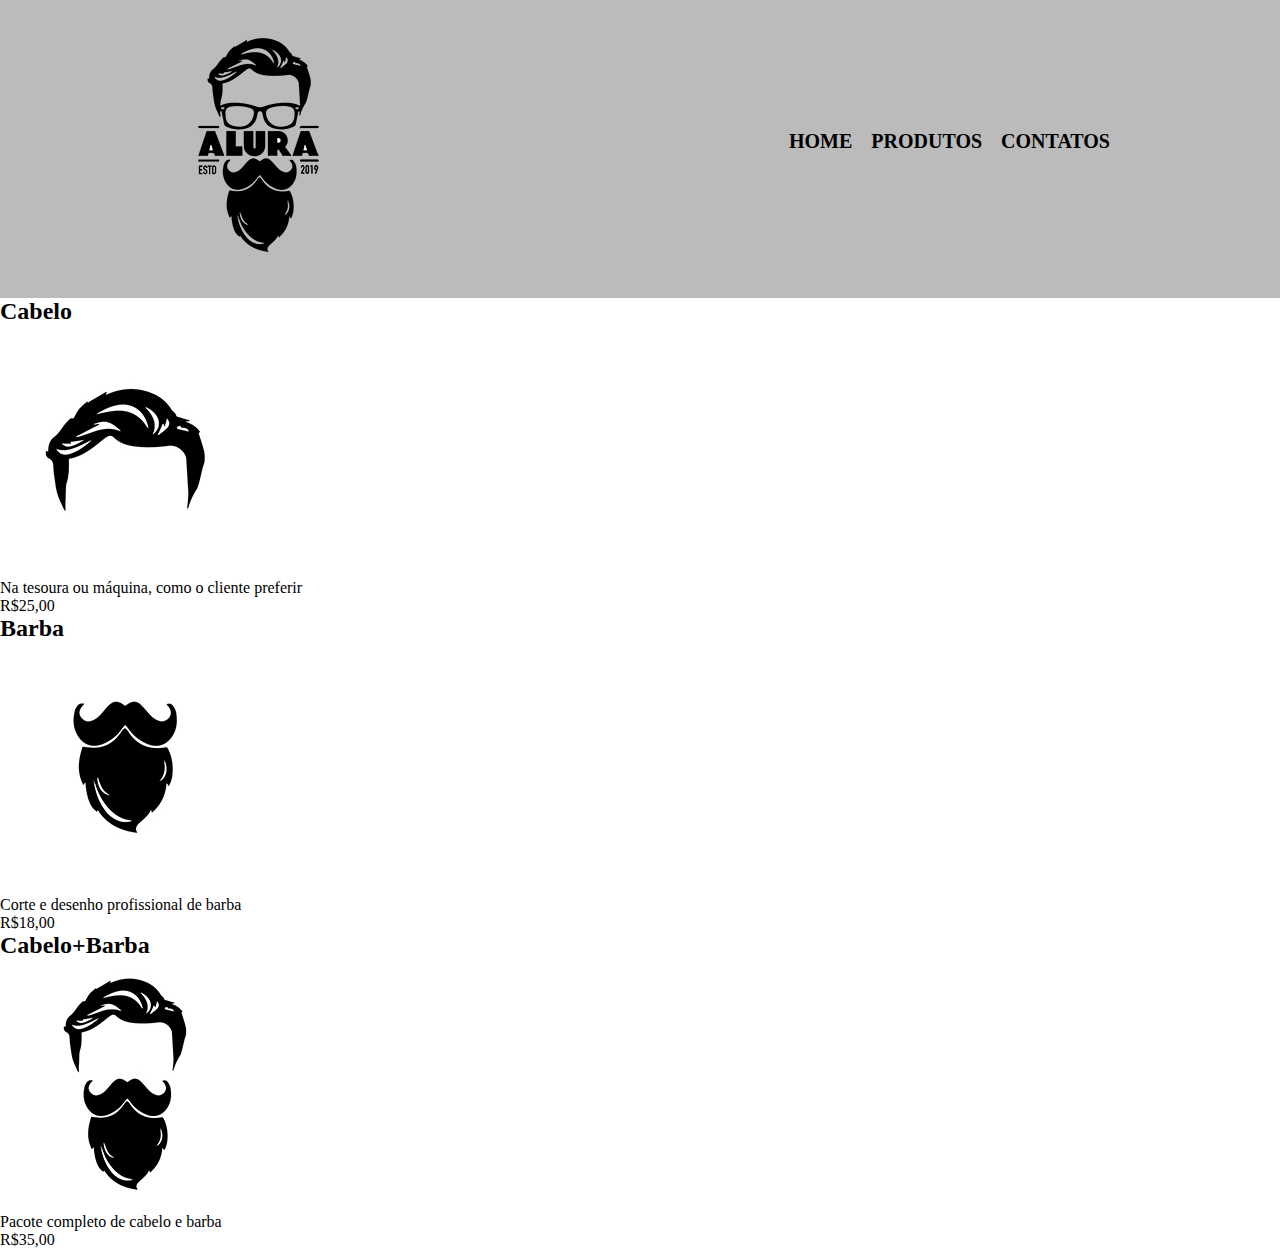
==== produtos.html @ 142a0e2e "19/03" ====
<!DOCTYPE html>
<html lang="en">
<head>
    <meta charset="UTF-8">
    <meta name="viewport" content="width=device-width, initial-scale=1.0">
    <link rel="stylesheet" href="produtos.css">
    <title>Produtos Barbearia Alura</title>
</head>
<body>
    
   <header>
        <div class="caixa">
           <h1><img src="logo.png" alt="Logo da Barbearia"></h1>
             <nav>
                <ul>               
                    <li><a href="index.html">home</a></li>
                    <li><a href="#"> Produtos</a></li>
                    <li><a href="#"> Contatos</a></li>
                    </ul>
                </nav>
           </div>
    </header>


           <main>
                 <ul>
                    <li>
                        <h2>Cabelo</h2>
                        <img src="cabelo.jpg" alt="">
                        <p>Na tesoura ou máquina, como o cliente preferir</p>
                        <p>R$25,00</p>
                    </li>

                    <li>
                    <h2>Barba</h2>
                    <img src="barba.jpg" alt="">
                    <p>Corte e desenho profissional de barba</p>
                    <p>R$18,00</p>
                 </li>

                 <li>
                    <h2>Cabelo+Barba</h2>
                    <img src="cabelo+barba.jpg" alt="">
                    <p>Pacote completo de cabelo e barba</p>
                    <p>R$35,00</p>
                    </li>
           </main>
<body>
</html>
---- produtos.css ----
*{
    padding: 0px;
    margin: 0px;
    box-sizing: border-box;
}

header{
    background-color: #bbbbbb;
    padding: 20px 0;
}

.caixa{
    position: relative;
    width: 940px;
    margin: 0 auto;
}

nav{
    position: absolute;
    top: 110px;
    right: 0;
}

nav li{
    display: inline-block;
    margin: 0 0 0 15px;
}

nav a{
    display: inline-block;
    text-transform: uppercase;
    color: black;
    font-weight: bold;
    font-size: 20px;
    text-decoration: none;
}
.produtos{
    width: 940px;
    margin: 0 auto;

}
.produtos li{
    display: inline-block;
    text-align: center;
    width: 30%;
    vertical-align: top;
}
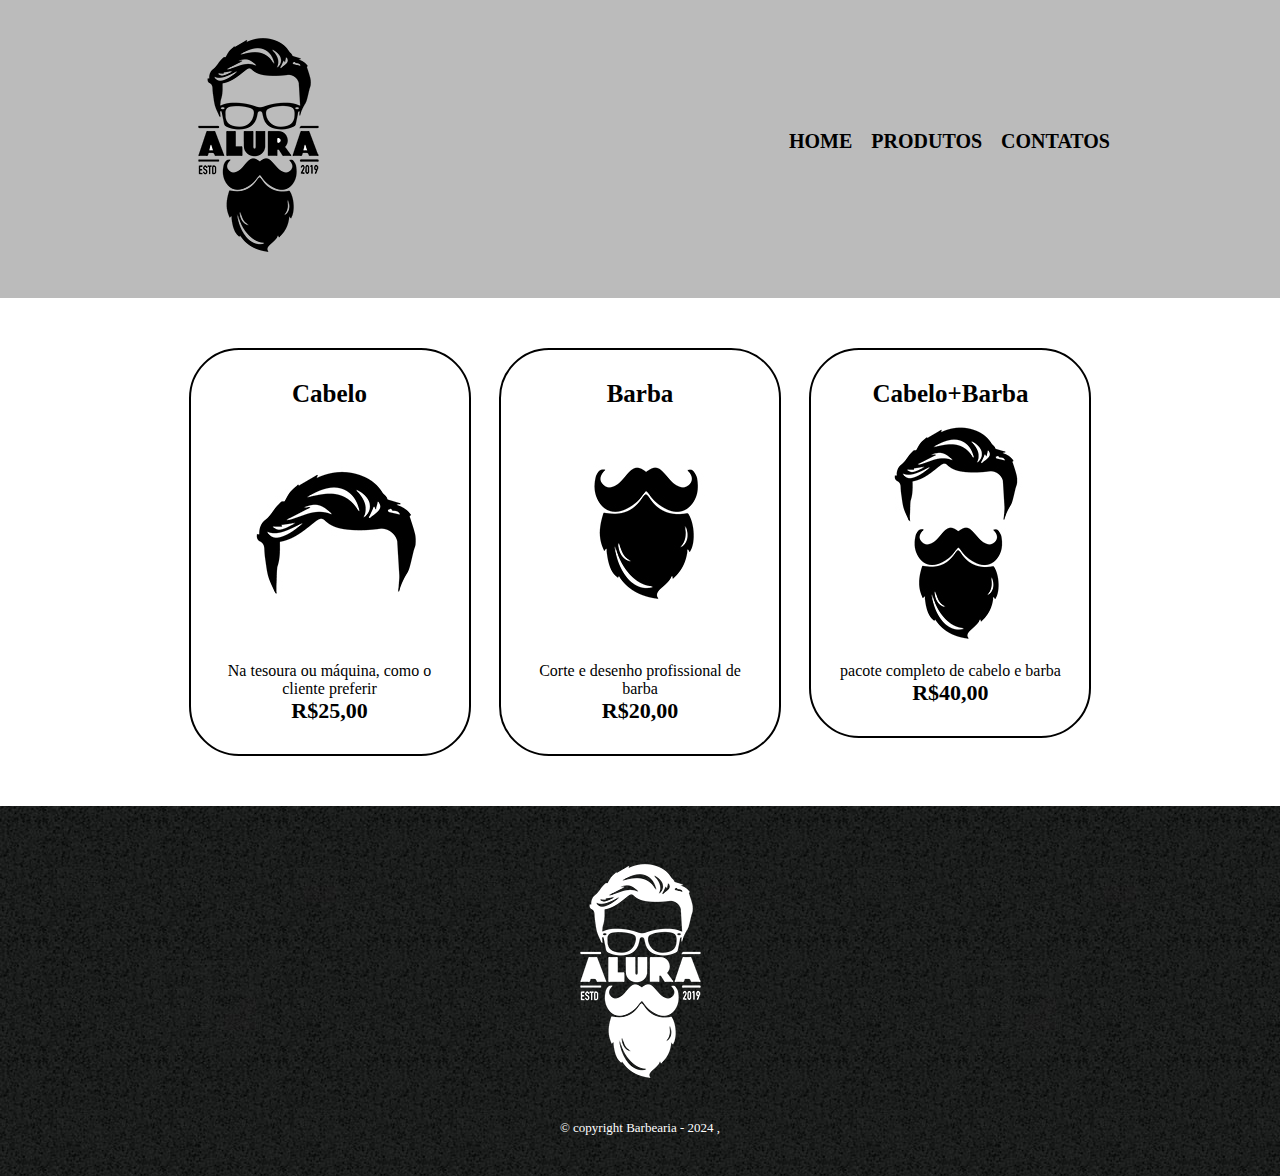
==== commit c7dd5c09: "23/04" ====
--- a/produtos.html
+++ b/produtos.html
@@ -1,49 +1,65 @@
 <!DOCTYPE html>
-<html lang="en">
+<html lang="pt-br">
 <head>
-    <meta charset="UTF-8">
-    <meta name="viewport" content="width=device-width, initial-scale=1.0">
-    <link rel="stylesheet" href="produtos.css">
-    <title>Produtos Barbearia Alura</title>
+   <meta charset="UTF-8">
+   <meta name="viewport" content="width=device-width, initial-scale=1.0">
+   <link rel="stylesheet" href="style.css">
+   <title> Produtos - Barbearia Alura </title>
 </head>
 <body>
-    
    <header>
-        <div class="caixa">
-           <h1><img src="logo.png" alt="Logo da Barbearia"></h1>
-             <nav>
-                <ul>               
-                    <li><a href="index.html">home</a></li>
-                    <li><a href="#"> Produtos</a></li>
-                    <li><a href="#"> Contatos</a></li>
-                    </ul>
-                </nav>
-           </div>
-    </header>
 
 
-           <main>
-                 <ul>
-                    <li>
-                        <h2>Cabelo</h2>
-                        <img src="cabelo.jpg" alt="">
-                        <p>Na tesoura ou máquina, como o cliente preferir</p>
-                        <p>R$25,00</p>
-                    </li>
+       <div class="caixa">
+       <h1> <img src="logo.png" alt="logo barbearia"></h1>
+       <nav>
+<ul>
+   <li> <a href="index.html"> Home</a></li>
+   <li> <a href="produtos.html">Produtos</a></li>
+   <li> <a href="contatos.html">Contatos</a></li>
+</ul>
+       </nav>
+   </div>
+   </header>
 
-                    <li>
-                    <h2>Barba</h2>
-                    <img src="barba.jpg" alt="">
-                    <p>Corte e desenho profissional de barba</p>
-                    <p>R$18,00</p>
-                 </li>
 
-                 <li>
-                    <h2>Cabelo+Barba</h2>
-                    <img src="cabelo+barba.jpg" alt="">
-                    <p>Pacote completo de cabelo e barba</p>
-                    <p>R$35,00</p>
-                    </li>
-           </main>
-<body>
-</html>+   <main>
+       <ul class="produtos">
+           <li>
+               <h2> Cabelo</h2>
+               <img src="cabelo.jpg" alt="">
+               <p class="Produtos-descricao">Na tesoura ou máquina, como o cliente preferir</p>
+               <p class="produtos-preco">R$25,00</p>
+           </li>
+
+
+           <li>
+               <h2>Barba</h2>
+               <img src="barba.jpg" alt="">
+               <p class="Produtos-descricao">Corte e desenho profissional de barba</p>
+               <p class="produtos-preco">R$20,00</p>
+           </li>
+
+
+           <li>
+               <h2>Cabelo+Barba</h2>
+               <img src="cabelo+barba.jpg" alt="">
+               <p class="Produtos-descricao">pacote completo de cabelo e barba</p>
+               <p class="produtos-preco">R$40,00</p>
+           </li>
+
+
+
+
+       </ul>
+
+
+   </main>
+ 
+   <footer>
+       <img src="logo-branco.png" alt="Logo da Barbearia Alura">
+       <p class="copyright"> &copy; copyright Barbearia - 2024 ,</p>
+   </footer>
+</body>
+</html>
+
--- a/style.css
+++ b/style.css
@@ -0,0 +1,109 @@
+*{
+   padding: 0px;
+   margin: 0px;
+   box-sizing: border-box;
+}
+header{
+   background-color: #bbbbbb;
+   padding: 20px 0;
+}
+.caixa{
+   position: relative;
+   width: 940px;
+   margin: 0 auto;
+}
+nav{
+   position: absolute;
+   top: 110px;
+   right: 0;
+}
+nav li{
+   display: inline-block;
+   margin: 0 0 0 15px;
+}
+nav a{
+   display: inline-block;
+   text-transform: uppercase;
+   color: black;
+   font-weight: bold;
+   font-size: 20px;
+   text-decoration: none;
+}
+nav a:hover{
+color: goldenrod;
+text-decoration: underline;
+}
+/* parte principal do site */
+/* coloca os produtos um ao lado do outro */
+.produtos{
+   width: 940px;
+   margin: 0 auto;
+   padding: 50px 0;
+   text-align: center;
+}
+.produtos li{
+   display: inline-block;
+   text-align: center;
+   width: 30%;
+   vertical-align: top;
+   margin: 0 1.3%;
+   padding: 30px 20px;
+   border: 2px solid black;
+   border-radius: 50px;
+}
+.produtos li:hover{
+   border-color: goldenrod;
+}
+.produtos li:hover h2{
+   font-size: 30px;
+}
+.produtos h2{
+   font-size: 25px;
+   font-weight: bold;
+}
+.produtos-descricao{
+   font-size: 18px;
+}
+.produtos-preco{
+   font-size: 22px;
+   font-weight: bold;
+}
+footer{
+   text-align: center;
+   background: url("bg.jpg");
+   padding: 40px 0;
+}
+.copyright{
+   color: white;
+   font-size: 13px;
+   margin: 20px 0 0;
+}
+main{
+   width: 940px;
+   margin: 0 auto;
+}
+form{
+   margin: 40px 0;
+}
+form label{
+   display: block;
+   font-size: 25px;
+   margin: 10px;
+}
+.input-padrao{
+   display: block;
+   margin: 20px;
+   padding: 10px 25px;
+   width: 50%;
+}
+form p{
+   display: block;
+   font-size: 30px;
+   margin: 12px;
+}
+.checkbox{
+   margin: 20px 0;
+}
+
+
+
